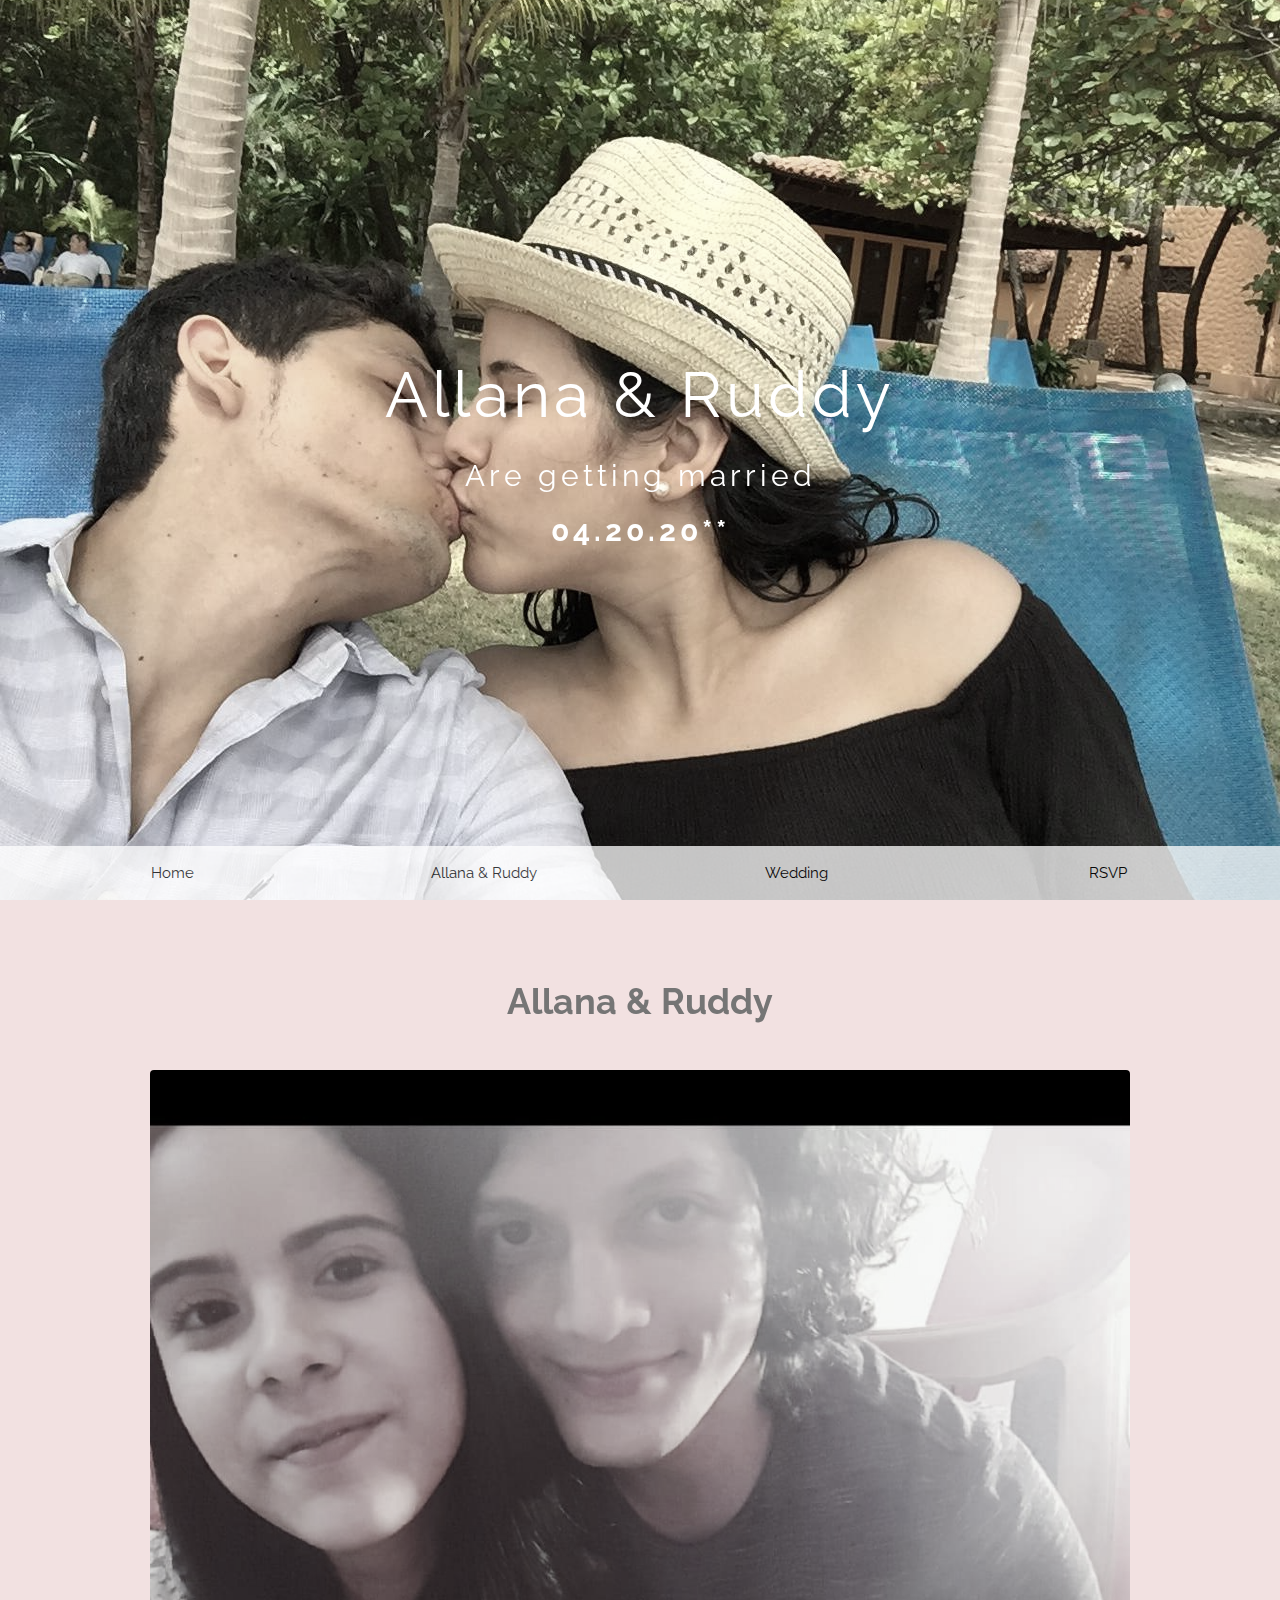
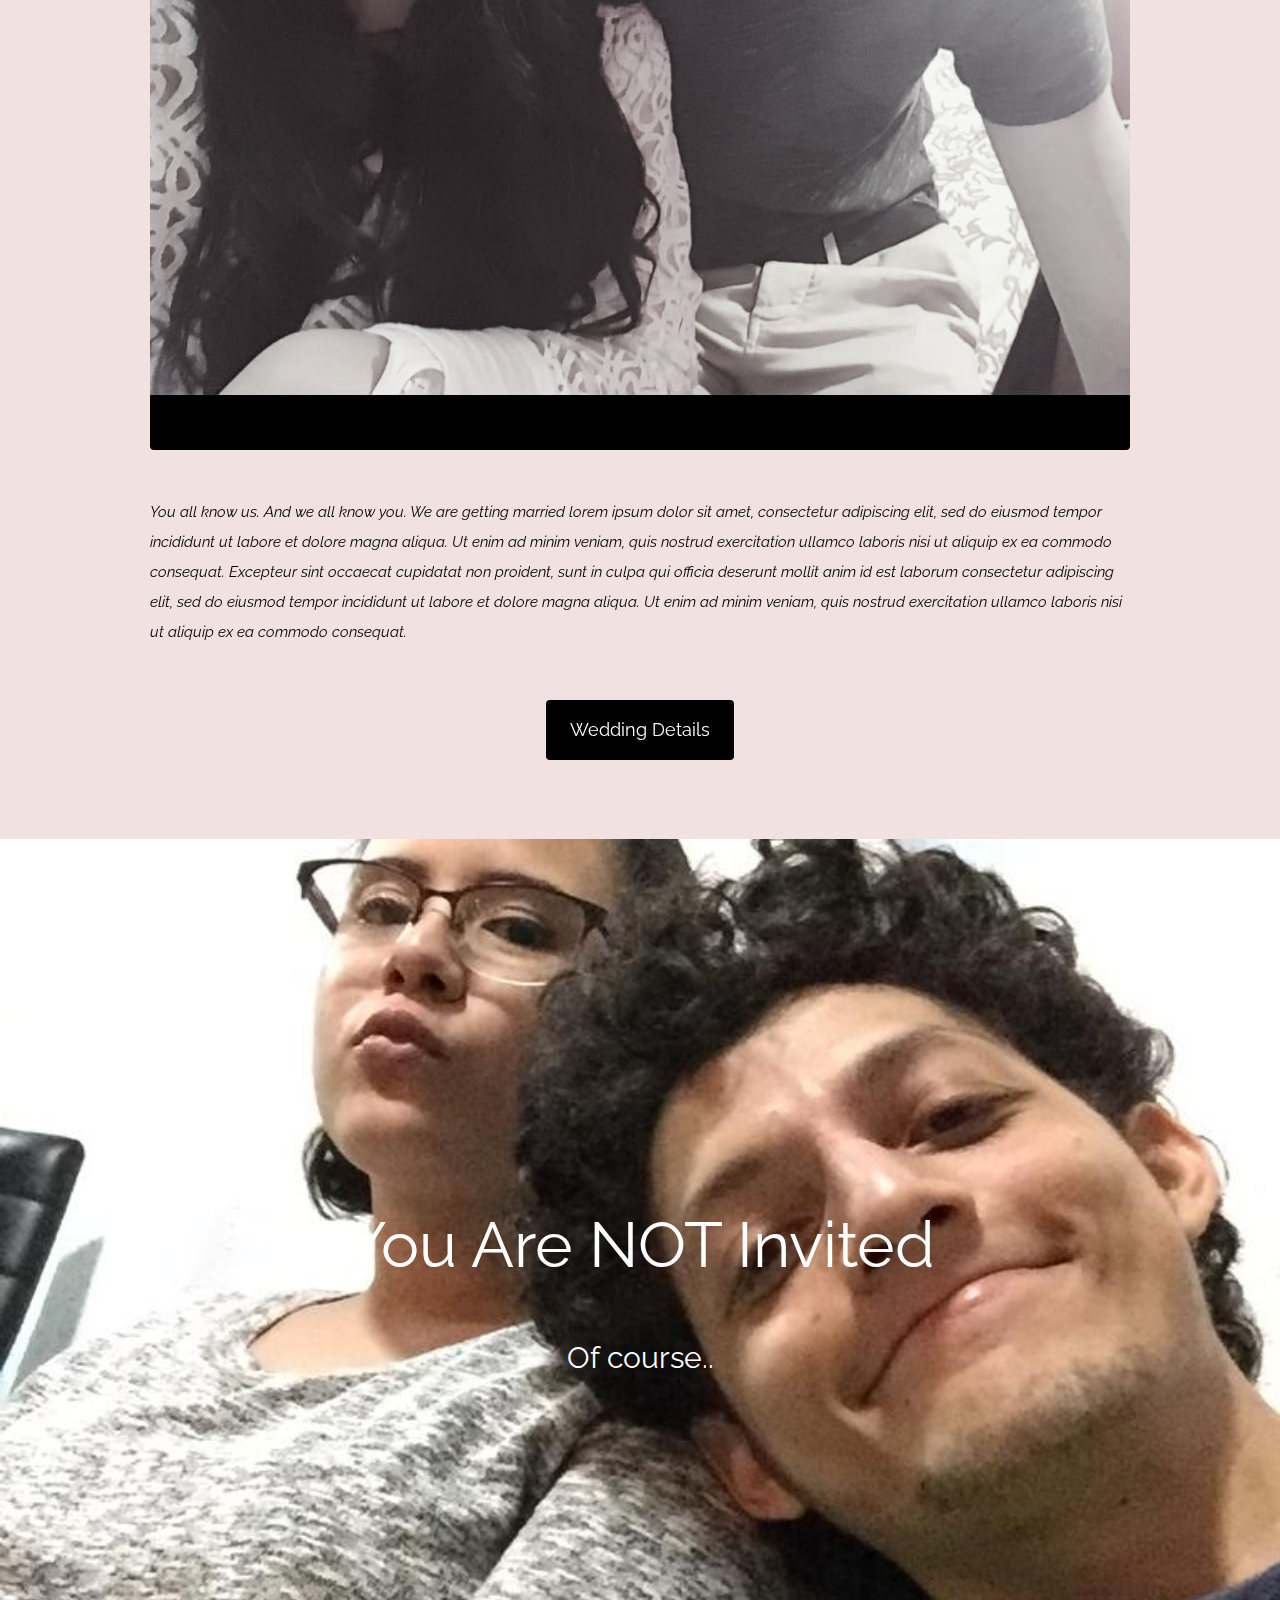
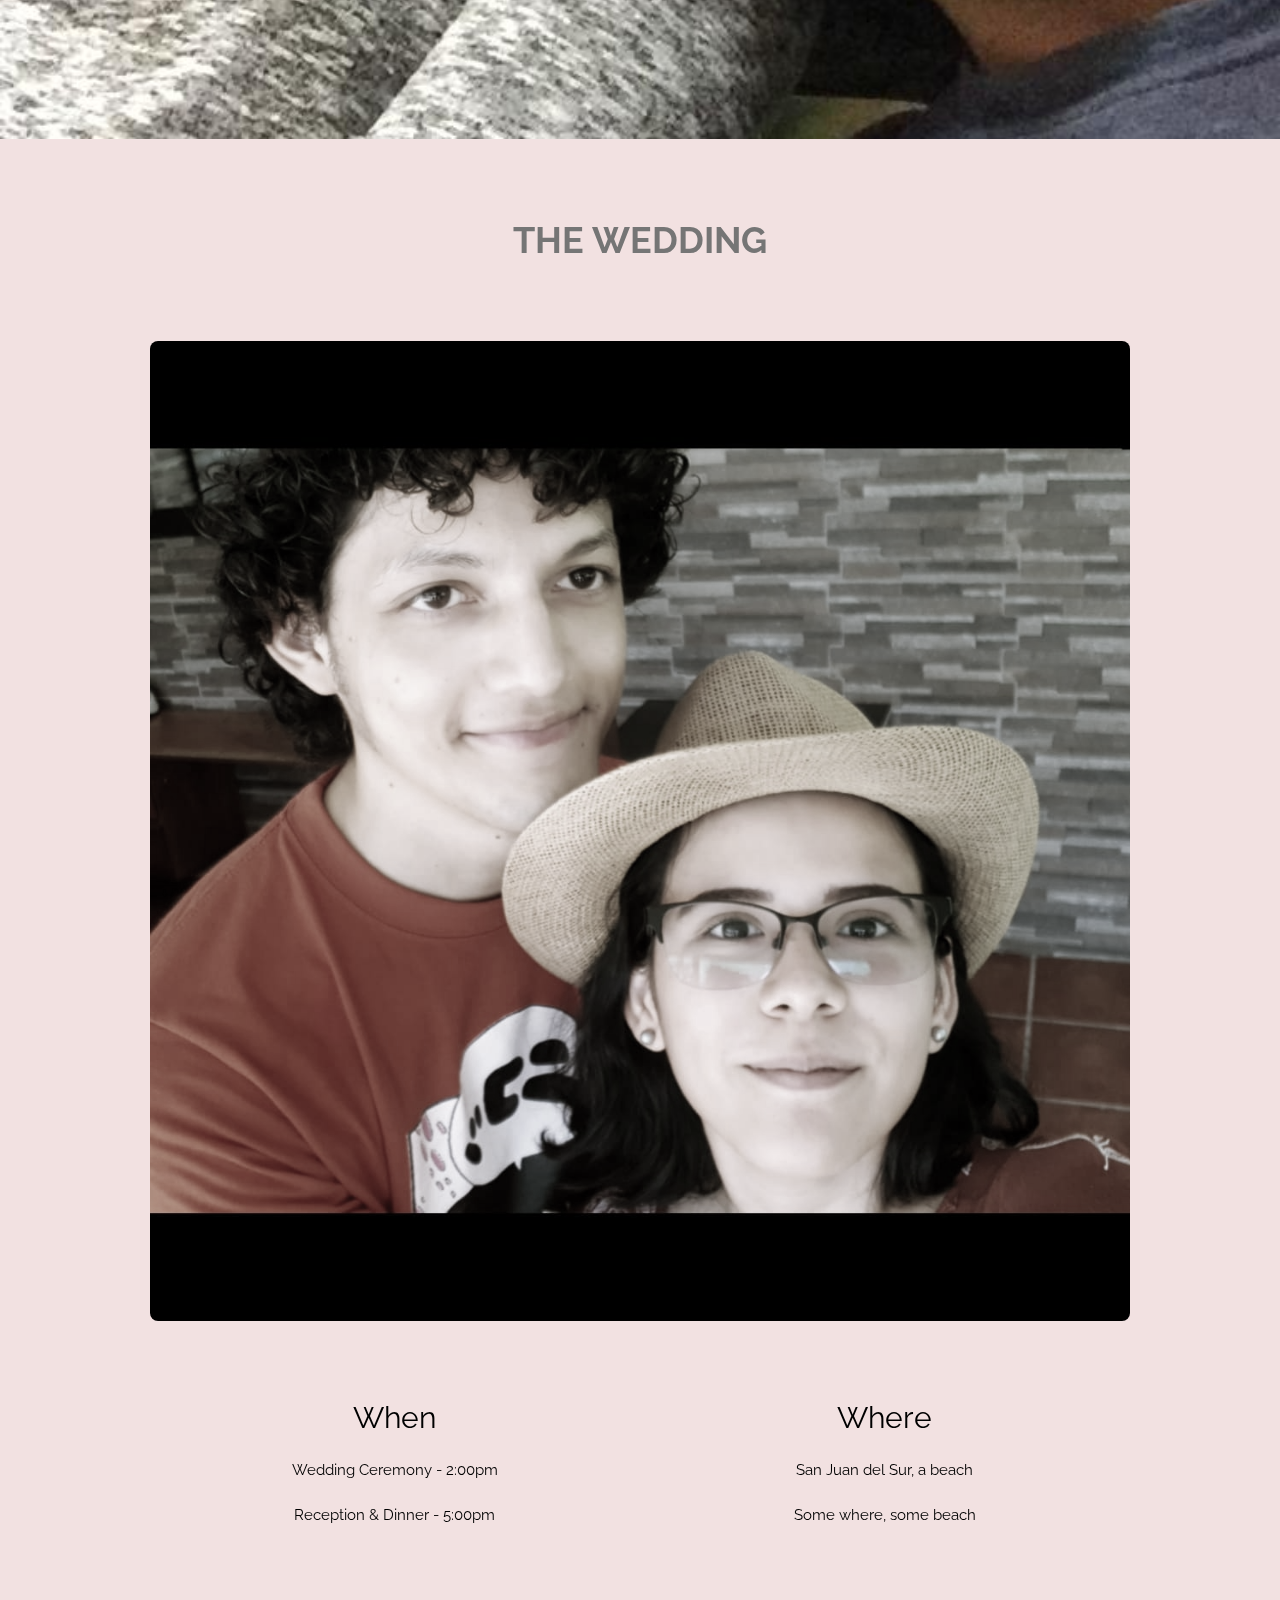
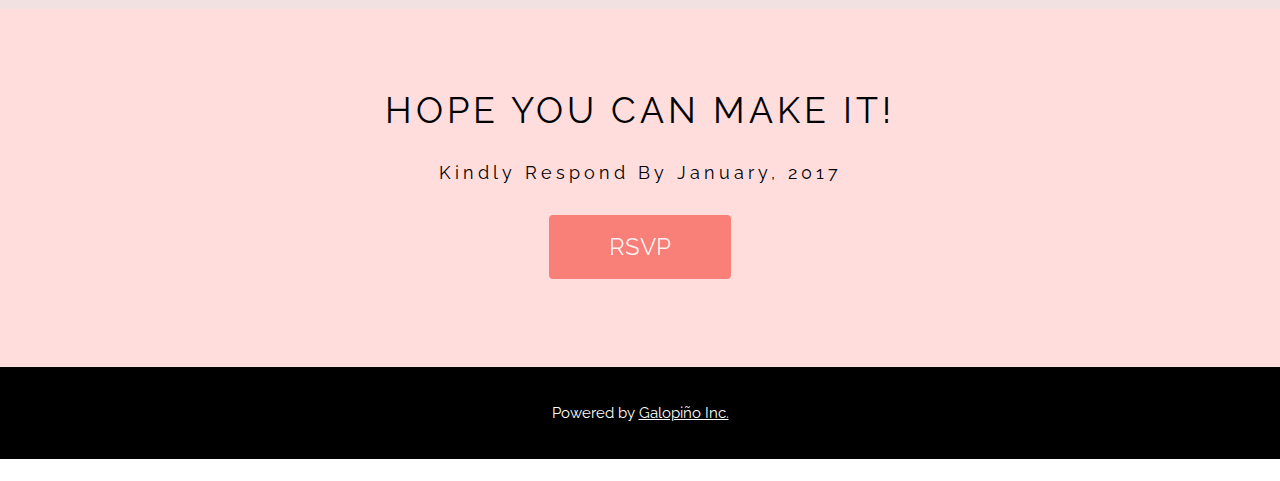
==== index.html @ 6a6b4e3b "github pages rename file" ====
<!DOCTYPE html>
<html lang="en">
<title>Proyecto Final - Diseño Web</title>
<meta charset="UTF-8">
<meta name="viewport" content="width=device-width, initial-scale=1">
<link rel="stylesheet" href="css/style.css">
<link rel="stylesheet" href="https://fonts.googleapis.com/css?family=Raleway">

<style>
    body,h1,h2{font-family: "Raleway", sans-serif}
    body, html {height: 100%}
    p {line-height: 2}
    .bgimg, .bgimg2 {
        min-height: 100%;
        background-position: center;
        background-size: cover;
    }
    .bgimg {
        background-image: url("img/galery/montelimar playa kiss.jpeg");
    }
    .bgimg2 {
        background-image: url("img/galery/Ahouse.jpeg");
    }
</style>

<body>

<!-- Header / Home-->
<header class="display-container wide bgimg grayscale-min" id="home">
    <div class="display-middle text-white center">
        <h1 class="jumbo">Allana & Ruddy</h1>
        <h2>Are getting married</h2>
        <h2><b>04.20.20**</b></h2>
    </div>
</header>

<!-- Navbar sticky bottom -->
<div class="bottom hide-small">
    <div class="bar white center padding opacity-min hover-opacity-off">
        <a href="#home" style="width:25%" class="bar-item button">Home</a>
        <a href="#us" style="width:25%" class="bar-item button">Allana & Ruddy</a>
        <a href="#wedding" style="width:25%" class="bar-item button">Wedding</a>
        <a href="#rsvp" style="width:25%" class="bar-item button hover-black">RSVP</a>
    </div>
</div>

<!-- About -->
<div class="container padding-64 pale-red grayscale-min" id="us">
    <div class="content">
        <h1 class="center text-grey"><b>Allana & Ruddy</b></h1>
        <img class="round grayscale-min" alt="" src="img/galery/long%20hair.jpeg" style="width:100%;margin:32px 0">
        <p><i>You all know us. And we all know you. We are getting married lorem ipsum dolor sit amet, consectetur adipiscing elit, sed do eiusmod tempor incididunt ut labore et dolore magna aliqua. Ut enim ad minim veniam, quis nostrud exercitation ullamco laboris nisi ut aliquip ex ea commodo consequat. Excepteur sint
            occaecat cupidatat non proident, sunt in culpa qui officia deserunt mollit anim id est laborum consectetur adipiscing elit, sed do eiusmod tempor incididunt ut labore et dolore magna aliqua. Ut enim ad minim veniam, quis nostrud exercitation ullamco
            laboris nisi ut aliquip ex ea commodo consequat.</i>
        </p><br>
        <p class="center"><a href="#wedding" class="button black round padding-large large">Wedding Details</a></p>
    </div>
</div>

<!-- Background photo -->
<div class="display-container bgimg2">
    <div class="display-middle text-white center">
        <h1 class="jumbo">You Are NOT Invited</h1><br>
        <h2>Of course..</h2>
    </div>
</div>

<!-- Wedding information -->
<div class="container padding-64 pale-red grayscale-min center" id="wedding">
    <div class="content">
        <h1 class="text-grey"><b>THE WEDDING</b></h1>
        <img class="round-large grayscale-min" alt="" src="img/galery/surf%20ranch.jpeg" style="width:100%;margin:64px 0">
        <div class="row">
            <div class="half">
                <h2>When</h2>
                <p>Wedding Ceremony - 2:00pm</p>
                <p>Reception & Dinner - 5:00pm</p>
            </div>
            <div class="half">
                <h2>Where</h2>
                <p>San Juan del Sur, a beach</p>
                <p>Some where, some beach</p>
            </div>
        </div>
    </div>
</div>

<!-- RSVP section -->
<div class="container padding-64 pale-red center wide" id="rsvp">
    <h1>HOPE YOU CAN MAKE IT!</h1>
    <p class="large">Kindly Respond By January, 2017</p>
    <p class="xlarge">
        <button onclick="document.getElementById('id01').style.display='block'" class="button round red opacity hover-opacity-off" style="padding:8px 60px">RSVP</button>
    </p>
</div>

<!-- RSVP modal -->
<div id="id01" class="modal">
    <div class="modal-content card-4 animate-zoom" style="padding:32px;max-width:600px">
        <div class="container white center">
            <h1 class="wide">CAN YOU COME?</h1>
            <p>We really hope you can make it.</p>
            <form>
                <input class="input border" type="text" placeholder="Name(s)" name="name">
            </form>
            <p><i>Sincerely, Allana & Ruddy</i></p>
            <div class="row">
                <div class="half">
                    <button onclick="document.getElementById('id01').style.display='none'" type="button" class="button block green">Going</button>
                </div>
                <div class="half">
                    <button onclick="document.getElementById('id01').style.display='none'" type="button" class="button block red">Can't come</button>
                </div>
            </div>
        </div>
    </div>
</div>

<!-- Footer -->
<footer class="center black padding-16">
    <p>Powered by <a href="https://www.linkedin.com/in/ruddy-galo-170886171/" title="you can run but you can't hide pew-pew" target="_blank" class="hover-text-green">Galopiño Inc.</a></p>
</footer>
<div class="hide-small" style="margin-bottom:32px"> </div>

</body>
</html>
---- css/style.css ----
body,h1,h2{font-family: "Raleway", sans-serif}
body, html {height: 100%}
p {line-height: 2}
.bgimg, .bgimg2 {
    min-height: 100%;
    background-position: center;
    background-size: cover;
}

html{box-sizing:border-box}*,*:before,*:after{box-sizing:inherit}

html{
    -ms-text-size-adjust:100%;
    -webkit-text-size-adjust:100%;
}

body{
    margin:0;
}

article,aside,details,figcaption,figure,footer,header,main,menu,nav,section{
    display:block;
}

summary{
    display:list-item;
}

audio,canvas,progress,video{
    display:inline-block;

}progress{
     vertical-align:baseline;
 }

audio:not([controls]){
    display:none;
    height:0;
}

[hidden],template{
    display:none;
}

a{
    background-color:transparent;
}

a:active,a:hover{
    outline-width:0;
}

abbr[title]{
    border-bottom:none;
    text-decoration:underline dotted;
}

b,strong{
    font-weight:bolder;
}

dfn{
    font-style:italic;
}

mark{
    background:#ff0;
    color:#000;
}

small{
    font-size:80%;
}

sub,sup{font-size:75%;
    line-height:0;
    position:relative;
    vertical-align:baseline;
}

sub{
    bottom:-0.25em;
}

sup{
    top:-0.5em;
}

figure{
    margin:1em 40px;
}

img{
    border-style:none;
}

code,kbd,pre,samp{
    font-family:monospace,monospace;
    font-size:1em;
}

hr{
    box-sizing:content-box;
    height:0;
    overflow:visible;
}

button,input,select,textarea,optgroup{
    font:inherit;
    margin:0;
}

optgroup{
    font-weight:bold;
}

button,input{
    overflow:visible;
}

button,select{
    text-transform:none;
}

button,[type=button],[type=reset],[type=submit]{
    -webkit-appearance:button;
}

button::-moz-focus-inner,[type=button]::-moz-focus-inner,[type=reset]::-moz-focus-inner,[type=submit]::-moz-focus-inner{
    border-style:none;
    padding:0;
}

button:-moz-focusring,[type=button]:-moz-focusring,[type=reset]:-moz-focusring,[type=submit]:-moz-focusring{
    outline:1px dotted ButtonText;
}

fieldset{
    border:1px solid #c0c0c0;
    margin:0 2px;
    padding:.35em .625em .75em;
}

legend{
    color:inherit;
    display:table;
    max-width:100%;
    padding:0;
    white-space:normal;
}

textarea{
    overflow:auto;
}

[type=checkbox],[type=radio]{padding:0}
[type=number]::-webkit-inner-spin-button,[type=number]::-webkit-outer-spin-button{height:auto}
[type=search]{-webkit-appearance:textfield;outline-offset:-2px}
[type=search]::-webkit-search-decoration{
    -webkit-appearance:none;
}

::-webkit-file-upload-button{
    -webkit-appearance:button;
    font:inherit;
}

/* End extract */

html,body{
    font-family:Verdana,sans-serif;
    font-size:15px;
    line-height:1.5;
}

html{
    overflow-x:hidden;
}

h1{
    font-size:36px;
}

h2{
    font-size:30px;
}

h3{
    font-size:24px;
}

h4{
    font-size:20px;
}

h5{
    font-size:18px;
}

h6{
    font-size:16px;
}

.serif{
    font-family:serif;
}

h1,h2,h3,h4,h5,h6{
    font-family:"Segoe UI",Arial,sans-serif;
    font-weight:400;
    margin:10px 0;
}

.wide{
    letter-spacing:4px;
}

hr{
    border:0;
    border-top:1px solid #eee;
    margin:20px 0;
}

.image{
    max-width:100%;
    height:auto;
}

img{
    vertical-align:middle;
}

a{
    color:inherit;
}

.table,.table-all{
    border-collapse:collapse;
    border-spacing:0;
    width:100%;
    display:table;
}

.table-all{
    border:1px solid #ccc;
}

.bordered tr,.table-all tr{
    border-bottom:1px solid #ddd;
}

.striped tbody tr:nth-child(even){
    background-color:#f1f1f1;
}

.table-all tr:nth-child(odd){
    background-color:#fff;
}

.table-all tr:nth-child(even){
    background-color:#f1f1f1;
}

.hoverable tbody tr:hover,.ul.hoverable li:hover{
    background-color:#ccc;
}

.centered tr th,.centered tr td{
    text-align:center;
}

.table td,.table th,.table-all td,.table-all th{
    padding:8px 8px;
    display:table-cell;
    text-align:left;
    vertical-align:top;
}

.table th:first-child,.table td:first-child,.table-all th:first-child,.table-all td:first-child{
    padding-left:16px;
}

.btn,.button{
    border:none;
    display:inline-block;
    padding:8px 16px;
    vertical-align:middle;
    overflow:hidden;
    text-decoration:none;
    color:inherit;
    background-color:inherit;
    text-align:center;
    cursor:pointer;
    white-space:nowrap;
}

.btn:hover{
    box-shadow:0 8px 16px 0 rgba(0,0,0,0.2),0 6px 20px 0 rgba(0,0,0,0.19);
}

.btn,.button{
    -webkit-touch-callout:none;
    -webkit-user-select:none;
    -moz-user-select:none;
    -ms-user-select:none;
    user-select:none;
}

.disabled,.btn:disabled,.button:disabled{
    cursor:not-allowed;opacity:0.3;
}

.disabled *,:disabled *{
    pointer-events:none;
}

.btn.disabled:hover,.btn:disabled:hover{
    box-shadow:none;
}

.badge,.tag{
    background-color:#000;
    color:#fff;
    display:inline-block;
    padding-left:8px;
    padding-right:8px;
    text-align:center;
}

.badge{
    border-radius:50%;
}

.ul{
    list-style-type:none;
    padding:0;
    margin:0;
}

.ul li{
    padding:8px 16px;
    border-bottom:1px solid #ddd;
}

.ul li:last-child{
    border-bottom:none;
}

.tooltip,.display-container{
    position:relative;
}

.tooltip .text{
    display:none;
}

.tooltip:hover .text{
    display:inline-block;
}

.ripple:active{
    opacity:0.5;
}

.ripple{
    transition:opacity 0s;
}

.input{
    padding:8px;
    display:block;
    border:none;
    border-bottom:1px solid #ccc;
    width:100%;
}

.select{
    padding:9px 0;
    width:100%;
    border:none;
    ;border-bottom:1px solid #ccc;
}

.dropdown-click,.dropdown-hover{
    position:relative;
    display:inline-block;
    cursor:pointer;
}

.dropdown-hover:hover .dropdown-content{
    display:block;
}

.dropdown-hover:first-child,.dropdown-click:hover{
    background-color:#ccc;
    color:#000;
}

.dropdown-hover:hover > .button:first-child,.dropdown-click:hover > .button:first-child{
    background-color:#ccc;
    color:#000;
}

.dropdown-content{
    cursor:auto;
    color:#000;
    background-color:#fff;
    display:none;
    position:absolute;
    min-width:160px;
    margin:0;
    padding:0;
    z-index:1;
}

.check,.radio{
    width:24px;
    height:24px;
    position:relative;
    top:6px;
}

.sidebar{
    height:100%;
    width:200px;
    background-color:#fff;
    position:fixed!important;
    z-index:1;
    overflow:auto;
}

.bar-block .dropdown-hover,.bar-block .dropdown-click{
    width:100%;
}

.bar-block .dropdown-hover .dropdown-content,.bar-block .dropdown-click .dropdown-content{
    min-width:100%;
}

.bar-block .dropdown-hover .button,.bar-block .dropdown-click .button{
    width:100%;
    text-align:left;
    padding:8px 16px;
}

.main,#main{
    transition:margin-left .4s;
}

.modal{
    z-index:3;
    display:none;
    padding-top:100px;
    position:fixed;
    left:0;
    top:0;
    width:100%;
    height:100%;
    overflow:auto;
    background-color:rgb(0,0,0);
    background-color:rgba(0,0,0,0.4);
}

.modal-content{
    margin:auto;
    background-color:#fff;
    position:relative;
    padding:0;outline:0;
    width:600px;
}

.bar{
    width:100%;
    overflow:hidden;
}

.center .bar{
    display:inline-block;
    width:auto;
}

.bar .bar-item{
    padding:8px 16px;
    float:left;
    width:auto;
    border:none;
    display:block;
    outline:0;
}

.bar .dropdown-hover,.bar .dropdown-click{
    position:static;
    float:left;
}

.bar .button{
    white-space:normal;

}

.bar-block .bar-item{
    width:100%;
    display:block;
    padding:8px 16px;
    text-align:left;
    border:none;
    white-space:normal;
    float:none;
    outline:0;
}

.bar-block.center .bar-item{
    text-align:center;
}

.block{
    display:block;
    width:100%;
}

.responsive{
    display:block;
    overflow-x:auto;
}

.container:after,.container:before,.panel:after,.panel:before,.row:after,.row:before,.row-padding:after,.row-padding:before,.cell-row:before,.cell-row:after,.clear:after,.clear:before,.bar:before,.bar:after{
    content:"";
    display:table;
    clear:both;
}

.col,.half,.third,.twothird,.threequarter,.quarter{
    float:left;
    width:100%;
}

.col.s1{
    width:8.33333%;
}

.col.s2{
    width:16.66666%;
}

.col.s3{
    width:24.99999%;
}

.col.s4{
    width:33.33333%;
}

.col.s5{
    width:41.66666%;
}

.col.s6{
    width:49.99999%;
}

.col.s7{
    width:58.33333%;
}

.col.s8{
     width:66.66666%;
 }

.col.s9{
    width:74.99999%;
}

.col.s10{
    width:83.33333%;
}

.col.s11{
    width:91.66666%;
}

.col.s12{
    width:99.99999%;
}

@media (min-width:601px){
    .col.m1{
        width:8.33333%;
    }
    .col.m2{
        width:16.66666%;
    }
    .col.m3,.quarter{
        width:24.99999%;
    }
    .col.m4,.third{
        width:33.33333%;
    }
    .col.m5{
        width:41.66666%;
    }
    .col.m6,.half{
        width:49.99999%;
    }
    .col.m7{
        width:58.33333%;
    }
    .col.m8,.twothird{
        width:66.66666%;
    }
    .col.m9,.threequarter{
        width:74.99999%;
    }
    .col.m10{
        width:83.33333%;
    }
    .col.m11{
        width:91.66666%;
    }
    .col.m12
    {width:99.99999%;
    }
}

@media (min-width:993px){
    .col.l1{
        width:8.33333%;
    }
    .col.l2{
        width:16.66666%;
    }
    .col.l3{
        width:24.99999%;
    }
    .col.l4{
        width:33.33333%;
    }
    .col.l5{
        width:41.66666%;
    }
    .col.l6{
        width:49.99999%;
    }
    .col.l7{
        width:58.33333%;
    }
    .col.l8{
        width:66.66666%;
    }
    .col.l9{
        width:74.99999%;
    }
    .col.l10{
        width:83.33333%;
    }
    .col.l11{
        width:91.66666%;
    }
    .col.l12{
        width:99.99999%;
    }
}

.rest{
    overflow:hidden;
}

.stretch{
    margin-left:-16px;
    margin-right:-16px;
}

.content,.auto{
    margin-left:auto;
    margin-right:auto;
}

.content{
    max-width:980px;
}

.auto{
    max-width:1140px;
}

.cell-row{
    display:table;width:100%;
}

.cell{
    display:table-cell;
}

.cell-top{
    vertical-align:top;
}

.cell-middle{
    vertical-align:middle;
}

.cell-bottom{
    vertical-align:bottom;
}

.hide{
    display:none!important;
}

.show-block,.show{
    display:block!important;}

.show-inline-block{
    display:inline-block!important;
}

@media (max-width:1205px){
    .auto{
        max-width:95%;
    }
}

@media (max-width:600px){
    .modal-content{
        margin:0 10px;width:auto!important;
    }
    .modal{
        padding-top:30px;
    }
    .dropdown-hover.mobile .dropdown-content,.dropdown-click.mobile .dropdown-content{
        position:relative;
    }

    .hide-small{
        display:none!important;
    }
    .mobile{
        display:block;width:100%!important;
    }
    .bar-item.mobile,.dropdown-hover.mobile,.dropdown-click.mobile{
        text-align:center;
    }
    .dropdown-hover.mobile,.dropdown-hover.mobile .btn,.dropdown-hover.mobile .button,.dropdown-click.mobile,.dropdown-click.mobile .btn,.dropdown-click.mobile .button{
        width:100%;
    }
}

@media (max-width:768px){
    .modal-content{
        width:500px;
    }
    .modal{
        padding-top:50px;
    }
}

@media (min-width:993px){
    .modal-content{
        width:900px;
    }
    .hide-large{
        display:none!important;
    }
    .sidebar.collapse{
        display:block!important;
    }
}

@media (max-width:992px) and (min-width:601px){
    .hide-medium{
        display:none!important;
    }
}

@media (max-width:992px){
    .sidebar.collapse{
        display:none;
    }
    .main{
        margin-left:0!important;
        margin-right:0!important;
    }
    .auto{
        max-width:100%;
    }
}

.top,.bottom{
    position:fixed;
    width:100%;
    z-index:1;
}

.top{
    top:0;
}

.bottom{
    bottom:0;
}

.overlay{
    position:fixed;
    display:none;
    width:100%;
    height:100%;
    top:0;
    left:0;
    right:0;
    bottom:0;
    background-color:rgba(0,0,0,0.5);
    z-index:2;
}

.display-topleft{
    position:absolute;
    left:0;
    top:0;
}

.display-topright{
    position:absolute;
    right:0;
    top:0;
}

.display-bottomleft{
    position:absolute;
    left:0;
    bottom:0;
}

.display-bottomright{
    position:absolute;
    right:0;
    bottom:0;
}

.display-middle{
    position:absolute;
    top:50%;
    left:50%;
    transform:translate(-50%,-50%);
    -ms-transform:translate(-50%,-50%);
}

.display-left{
    position:absolute;
    top:50%;
    left:0;
    transform:translate(0%,-50%);
    -ms-transform:translate(-0%,-50%);
}

.display-right{
    position:absolute;
    top:50%;
    right:0;
    transform:translate(0%,-50%);
    -ms-transform:translate(0%,-50%);
}

.display-topmiddle{
    position:absolute;
    left:50%;
    top:0;
    transform:translate(-50%,0%);
    -ms-transform:translate(-50%,0%);
}

.display-bottommiddle{
    position:absolute;
    left:50%;bottom:0;
    transform:translate(-50%,0%);
    -ms-transform:translate(-50%,0%);
}

.display-container:hover .display-hover{
    display:block;
}

.display-container:hover span.display-hover{
    display:inline-block;
}

.display-hover{
    display:none;
}

.display-position{
    position:absolute;
}

.circle{
    border-radius:50%;
}

.round-small{
    border-radius:2px;
}

.round,.round-medium{
    border-radius:4px;
}

.round-large{
    border-radius:8px;
}

.round-xlarge{
    border-radius:16px;
}
.round-xxlarge{
    border-radius:32px;
}
.row-padding,.row-padding>.half,.row-padding>.third,.row-padding>.twothird,.row-padding>.threequarter,.row-padding>.quarter,.row-padding>.col{
    padding:0 8px;
}
.container,.panel{
    padding:0.01em 16px;
}

.panel{
    margin-top:16px;
    margin-bottom:16px;
}

.code,.codespan{
    font-size:16px;
}

.code{width:auto;
    background-color:#fff;
    padding:8px 12px;
    border-left:4px solid #4CAF50;
    word-wrap:break-word;
}

.codespan{
    color:crimson;
    background-color:#f1f1f1;
    padding-left:4px;
    padding-right:4px;
    font-size:110%;
}

.card,.card-2{
    box-shadow:0 2px 5px 0 rgba(0,0,0,0.16),0 2px 10px 0 rgba(0,0,0,0.12);
}

.card-4,.hover-shadow:hover{
    box-shadow:0 4px 10px 0 rgba(0,0,0,0.2),0 4px 20px 0 rgba(0,0,0,0.19);
}

.spin{
    animation:spin 2s infinite linear;
}

@keyframes spin{
    0%{
        transform:rotate(0deg);
    }
    100%{
        transform:rotate(359deg);
    }
}

.animate-fading{
    animation:fading 10s infinite;
}

@keyframes fading{
    0%{
        opacity:0;
    }
    50%{
        opacity:1;
    }
    100%{
        opacity:0;
    }
}

.animate-opacity{
    animation:opac 0.8s;
}

@keyframes opac{
    from{
        opacity:0;
    }
    to{
        opacity:1;
    }
}

.animate-top{
    position:relative;
    animation:animatetop 0.4s;
}

@keyframes animatetop{
    from{
        top:-300px;
        opacity:0;
    }
    to{
        top:0;
        opacity:1;
    }
}

.animate-left{
    position:relative;
    animation:animateleft 0.4s;
}

@keyframes animateleft{
    from{
        left:-300px;
        opacity:0
    }
    to{
        left:0;
        opacity:1;
    }
}
.animate-right{
    position:relative;
    animation:animateright 0.4s;
    }

@keyframes animateright{
    from{
        right:-300px;
        opacity:0;
    }
    to{
        right:0;
        opacity:1;
    }
}

.animate-bottom{
    position:relative;
    animation:animatebottom 0.4s;
}

@keyframes animatebottom{
    from{
        bottom:-300px;
        opacity:0;
    }
    to{
        bottom:0;
        opacity:1;
    }
}

.animate-zoom {
    animation:animatezoom 0.6s;
}

@keyframes animatezoom{
    from{
        transform:scale(0);
    }
    to{
        transform:scale(1);
    }
}

.animate-input{
    transition:width 0.4s ease-in-out;
}

.animate-input:focus{
    width:100%!important;
}

.opacity,.hover-opacity:hover{
    opacity:0.60;
}

.opacity-off,.hover-opacity-off:hover{
    opacity:1;
}

.opacity-max{
    opacity:0.25;
}

.opacity-min{
    opacity:0.75;
}

.greyscale-max,.grayscale-max,.hover-greyscale:hover,.hover-grayscale:hover{
    filter:grayscale(100%);
}

.greyscale,.grayscale{
    filter:grayscale(75%);
}

.greyscale-min,.grayscale-min{
    filter:grayscale(50%);
}

.sepia{
    filter:sepia(75%);
}

.sepia-max,.hover-sepia:hover{
    filter:sepia(100%);
}

.sepia-min{
    filter:sepia(50%);
}

.tiny{
    font-size:10px!important;
}

.small{
    font-size:12px!important;
}

.medium{
    font-size:15px!important;
}

.large{
    font-size:18px!important;
}

.xlarge{
    font-size:24px!important;
}

.xxlarge{
    font-size:36px!important;
}

.xxxlarge{
    font-size:48px!important;
}

.jumbo{
    font-size:64px!important;
}

.left-align{
    text-align:left!important;
}

.right-align{
    text-align:right!important;
}

.justify{
    text-align:justify!important;
}

.center{
    text-align:center!important;
}

.border-0{
    border:0!important;
}

.border{
    border:1px solid #ccc!important;
}

.border-top{
    border-top:1px solid #ccc!important;
}

.border-bottom{
    border-bottom:1px solid #ccc!important;
}

.border-left{
    border-left:1px solid #ccc!important;
}

.border-right{
    border-right:1px solid #ccc!important;
}

.topbar{
    border-top:6px solid #ccc!important;
}

.bottombar{
    border-bottom:6px solid #ccc!important;
}

.leftbar{
    border-left:6px solid #ccc!important;
}

.rightbar{
    border-right:6px solid #ccc!important;
}

.section,.code{
    margin-top:16px!important;
    margin-bottom:16px!important;
}

.margin{
    margin:16px!important;
}

.margin-top{
    margin-top:16px!important;
}

.margin-bottom{
    margin-bottom:16px!important;
}

.margin-left{
    margin-left:16px!important;
}

.margin-right{
    margin-right:16px!important;
}

.padding-small{
    padding:4px 8px!important;
}

.padding{
    padding:8px 16px!important;
}

.padding-large{
    padding:12px 24px!important;
}

.padding-16{
    padding-top:16px!important;
    padding-bottom:16px!important;
}

.padding-24{
    padding-top:24px!important;
    padding-bottom:24px!important;
}

.padding-32{
    padding-top:32px!important;
    padding-bottom:32px!important;
}

.padding-48{
    padding-top:48px!important;
    padding-bottom:48px!important;
}

.padding-64{
    padding-top:64px!important;
    padding-bottom:64px!important;
}

.left{
    float:left!important;
}

.right{
    float:right!important;
}

.button:hover{
    color:#000!important;
    background-color:#ccc!important;
}

.transparent,.hover-none:hover{
    background-color:transparent!important;
}

.hover-none:hover{
    box-shadow:none!important;
}


/* Hovering Colors */

.amber,.hover-amber:hover{
    color:#000!important;
    background-color:#ffc107!important;
}

.aqua,.hover-aqua:hover{
    color:#000!important;
    background-color:#00ffff!important;
}

.blue,.hover-blue:hover{
    color:#fff!important;
    background-color:#2196F3!important;
}

.light-blue,.hover-light-blue:hover{
    color:#000!important;
    background-color:#87CEEB!important;
}

.brown,.hover-brown:hover{
    color:#fff!important;
    background-color:#795548!important;
}

.cyan,.hover-cyan:hover{
    color:#000!important;
    background-color:#00bcd4!important;
}

.blue-grey,.hover-blue-grey:hover,.blue-gray,.hover-blue-gray:hover{
    color:#fff!important;
    background-color:#607d8b!important;
}

.green,.hover-green:hover{
    color:#fff!important;
    background-color:#4CAF50!important;
}

.light-green,.hover-light-green:hover{
    color:#000!important;
    background-color:#8bc34a!important;
}

.indigo,.hover-indigo:hover{
    color:#fff!important;
    background-color:#3f51b5!important;}

.khaki,.hover-khaki:hover{
    color:#000!important;
    background-color:#f0e68c!important;
}

.lime,.hover-lime:hover{
    color:#000!important;
    background-color:#cddc39!important;
}

.orange,.hover-orange:hover{
    color:#000!important;
    background-color:#ff9800!important;
}

.deep-orange,.hover-deep-orange:hover{
    color:#fff!important;
    background-color:#ff5722!important;
}

.pink,.hover-pink:hover{
    color:#fff!important;
    background-color:#e91e63!important;
}

.purple,.hover-purple:hover{
    color:#fff!important;
    background-color:#9c27b0!important;
}

.deep-purple,.hover-deep-purple:hover{
    color:#fff!important;
    background-color:#673ab7!important;
}

.red,.hover-red:hover{
    color:#fff!important;
    background-color:#f44336!important;
}

.sand,.hover-sand:hover{
    color:#000!important;
    background-color:#fdf5e6!important;
}

.teal,.hover-teal:hover{
    color:#fff!important;
    background-color:#009688!important;
}

.yellow,.hover-yellow:hover{
    color:#000!important;
    background-color:#ffeb3b!important;}

.white,.hover-white:hover{
    color:#000!important;
    background-color:#fff!important;
}

.black,.hover-black:hover{
    color:#fff!important;
    background-color:#000!important;
}

.grey,.hover-grey:hover,.gray,.hover-gray:hover{
    color:#000!important;
    background-color:#9e9e9e!important;}

.light-grey,.hover-light-grey:hover,.light-gray,.hover-light-gray:hover{
    color:#000!important;
    background-color:#f1f1f1!important;
}

.dark-grey,.hover-dark-grey:hover,.dark-gray,.hover-dark-gray:hover{
    color:#fff!important;
    background-color:#616161!important;
}

.pale-red,.hover-pale-red:hover{
    color:#000!important;
    background-color:#ffdddd!important;
}

.pale-green,.hover-pale-green:hover{
    color:#000!important;
    background-color:#ddffdd!important;
}

.pale-yellow,.hover-pale-yellow:hover{
    color:#000!important;
    background-color:#ffffcc!important;
}

.pale-blue,.hover-pale-blue:hover{
    color:#000!important;
    background-color:#ddffff!important;
}

.text-amber,.hover-text-amber:hover{
    color:#ffc107!important;
}

.text-aqua,.hover-text-aqua:hover{
    color:#00ffff!important;
}

.text-blue,.hover-text-blue:hover{
    color:#2196F3!important;
}

.text-light-blue,.hover-text-light-blue:hover{
    color:#87CEEB!important;
}

.text-brown,.hover-text-brown:hover{
    color:#795548!important;
}

.text-cyan,.hover-text-cyan:hover{
    color:#00bcd4!important;
}


.text-blue-grey,.hover-text-blue-grey:hover,.text-blue-gray,.hover-text-blue-gray:hover{
    color:#607d8b!important;
}

.text-green,.hover-text-green:hover{
    color:#4CAF50!important;
}

.text-light-green,.hover-text-light-green:hover{
    color:#8bc34a!important;
}

.text-indigo,.hover-text-indigo:hover{
    color:#3f51b5!important;
}

.text-khaki,.hover-text-khaki:hover{
    color:#b4aa50!important;
}

.text-lime,.hover-text-lime:hover{
    color:#cddc39!important;
}

.text-orange,.hover-text-orange:hover{
    color:#ff9800!important;
}

.text-deep-orange,.hover-text-deep-orange:hover{
    color:#ff5722!important;
}

.text-pink,.hover-text-pink:hover{
    color:#e91e63!important;
}

.text-purple,.hover-text-purple:hover{
    color:#9c27b0!important;
}

.text-deep-purple,.hover-text-deep-purple:hover{
    color:#673ab7!important;
}

.text-red,.hover-text-red:hover{
    color:#f44336!important;
}

.text-sand,.hover-text-sand:hover{
    color:#fdf5e6!important;
}

.text-teal,.hover-text-teal:hover{
    color:#009688!important;
}

.text-yellow,.hover-text-yellow:hover{
    color:#d2be0e!important;
}

.text-white,.hover-text-white:hover{
    color:#fff!important;
}

.text-black,.hover-text-black:hover{
    color:#000!important;
}

.text-grey,.hover-text-grey:hover,.text-gray,.hover-text-gray:hover{
    color:#757575!important;
}

.text-light-grey,.hover-text-light-grey:hover,.text-light-gray,.hover-text-light-gray:hover{
    color:#f1f1f1!important;
}

.text-dark-grey,.hover-text-dark-grey:hover,.text-dark-gray,.hover-text-dark-gray:hover{
    color:#3a3a3a!important;
}

.border-amber,.hover-border-amber:hover{
    border-color:#ffc107!important;
}

.border-aqua,.hover-border-aqua:hover{
    border-color:#00ffff!important;
}

.border-blue,.hover-border-blue:hover{
    border-color:#2196F3!important;
}

.border-light-blue,.hover-border-light-blue:hover{
    border-color:#87CEEB!important;
}

.border-brown,.hover-border-brown:hover{
    border-color:#795548!important;
}

.border-cyan,.hover-border-cyan:hover{
    border-color:#00bcd4!important;
}

.border-blue-grey,.hover-border-blue-grey:hover,.border-blue-gray,.hover-border-blue-gray:hover{
    border-color:#607d8b!important;
}

.border-green,.hover-border-green:hover{
    border-color:#4CAF50!important;
}

.border-light-green,.hover-border-light-green:hover{
    border-color:#8bc34a!important;
}

.border-indigo,.hover-border-indigo:hover{
    border-color:#3f51b5!important;
}

.border-khaki,.hover-border-khaki:hover{
    border-color:#f0e68c!important;
}

.border-lime,.hover-border-lime:hover{
    border-color:#cddc39!important;
}

.border-orange,.hover-border-orange:hover{
    border-color:#ff9800!important;
}

.border-deep-orange,.hover-border-deep-orange:hover{
    border-color:#ff5722!important;
}

.border-pink,.hover-border-pink:hover{
    border-color:#e91e63!important;
}

.border-purple,.hover-border-purple:hover{
    border-color:#9c27b0!important;
}

.border-deep-purple,.hover-border-deep-purple:hover{
    border-color:#673ab7!important;
}

.border-red,.hover-border-red:hover{
    border-color:#f44336!important;
}

.border-sand,.hover-border-sand:hover{
    border-color:#fdf5e6!important;
}

.border-teal,.hover-border-teal:hover{
    border-color:#009688!important;
}

.border-yellow,.hover-border-yellow:hover{
    border-color:#ffeb3b!important;
}

.border-white,.hover-border-white:hover{
    border-color:#fff!important;
}

.border-black,.hover-border-black:hover{
    border-color:#000!important;
}

.border-grey,.hover-border-grey:hover,.border-gray,.hover-border-gray:hover{
    border-color:#9e9e9e!important;
}

.border-light-grey,.hover-border-light-grey:hover,.border-light-gray,.hover-border-light-gray:hover{
    border-color:#f1f1f1!important;
}

.border-dark-grey,.hover-border-dark-grey:hover,.border-dark-gray,.hover-border-dark-gray:hover{
    border-color:#616161!important;
}

.border-pale-red,.hover-border-pale-red:hover{
    border-color:#ffe7e7!important;
}

.border-pale-green,.hover-border-pale-green:hover{
    border-color:#e7ffe7!important;
}

.border-pale-yellow,.hover-border-pale-yellow:hover{
    border-color:#ffffcc!important;
}

.border-pale-blue,.hover-border-pale-blue:hover{
    border-color:#e7ffff!important;
}
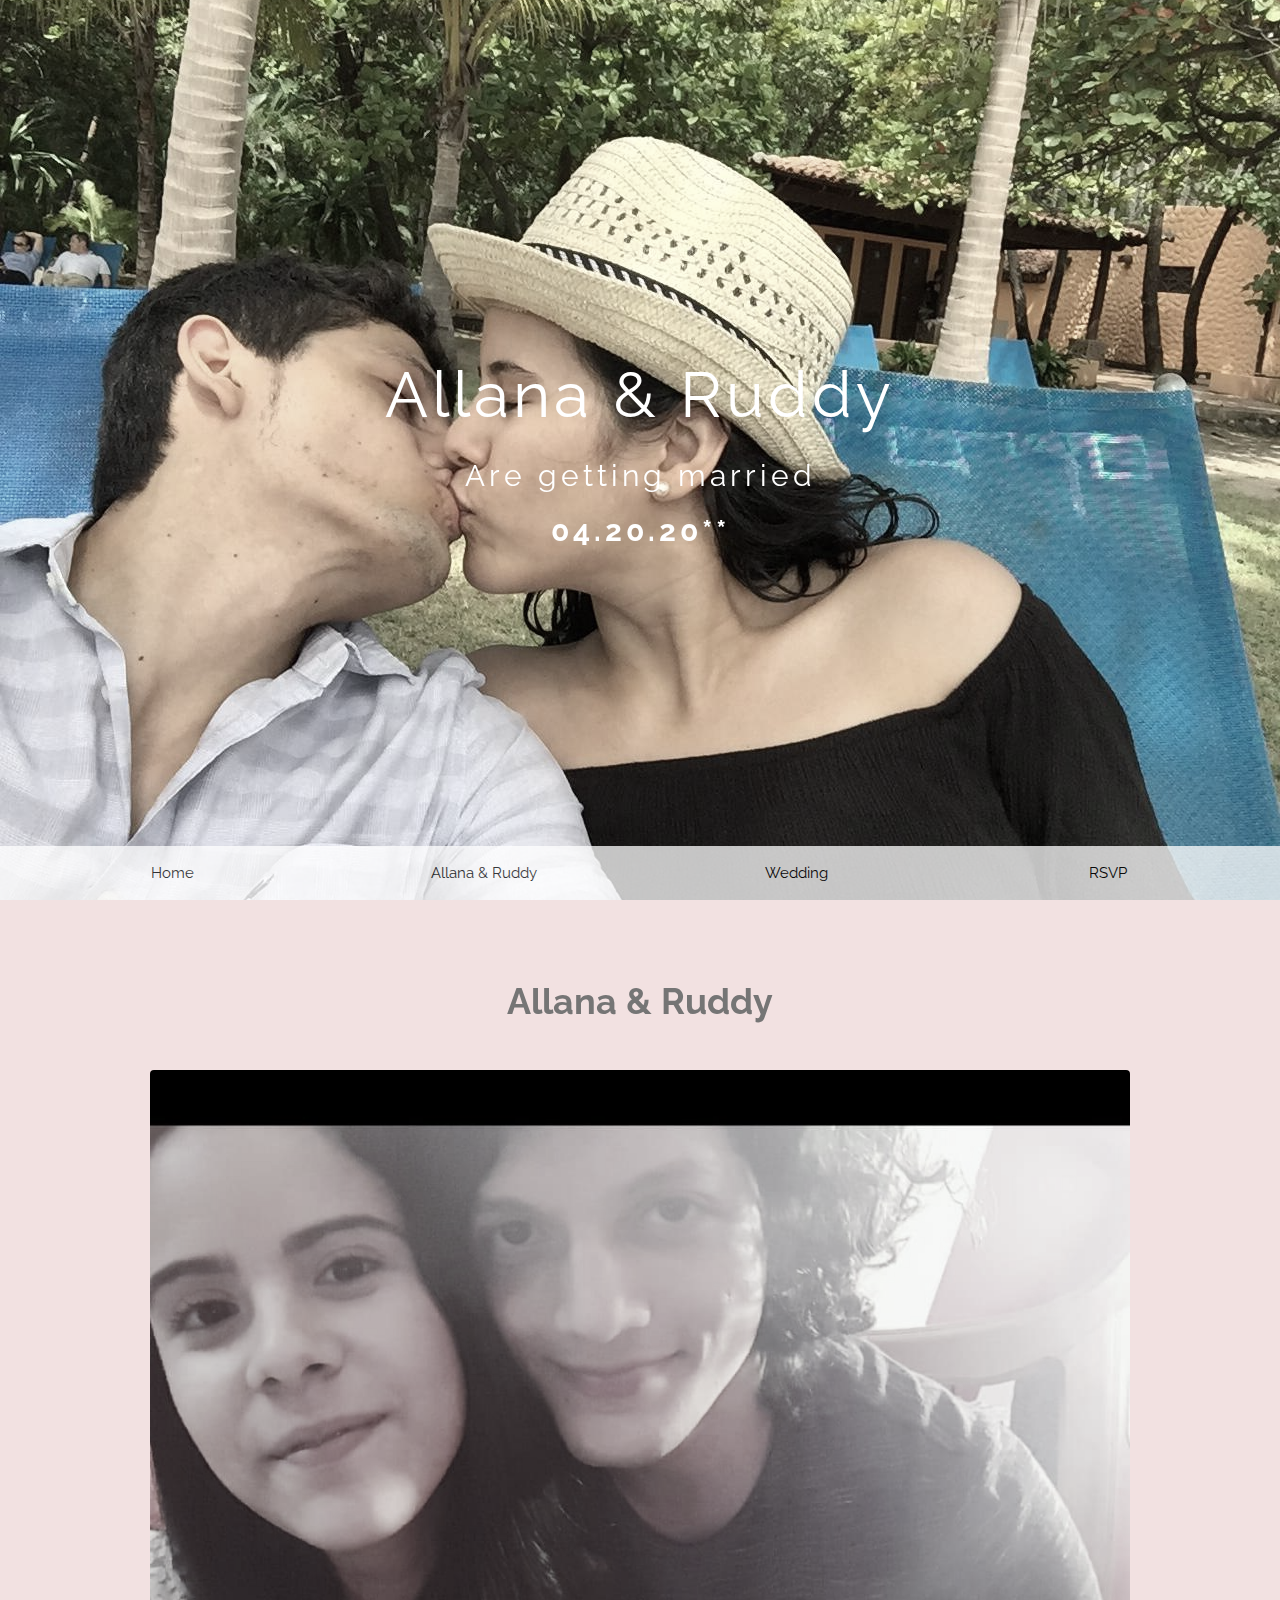
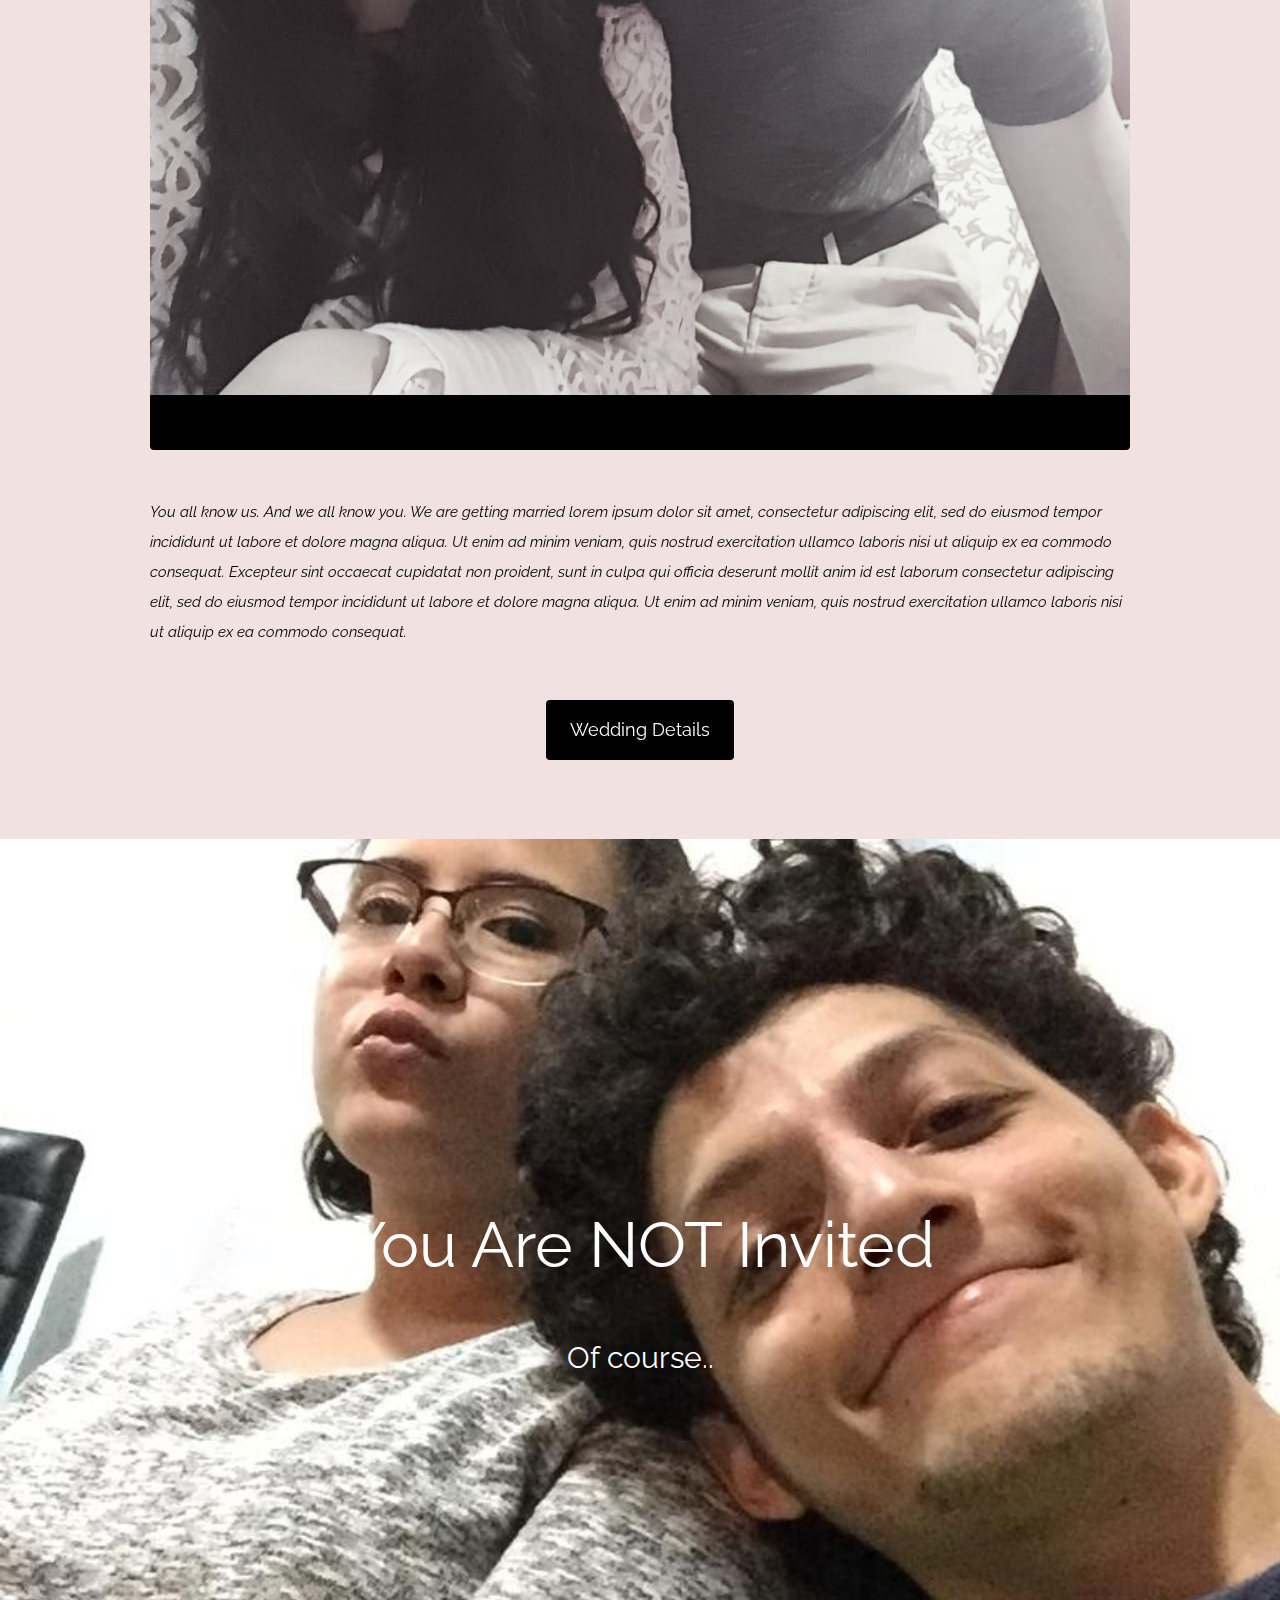
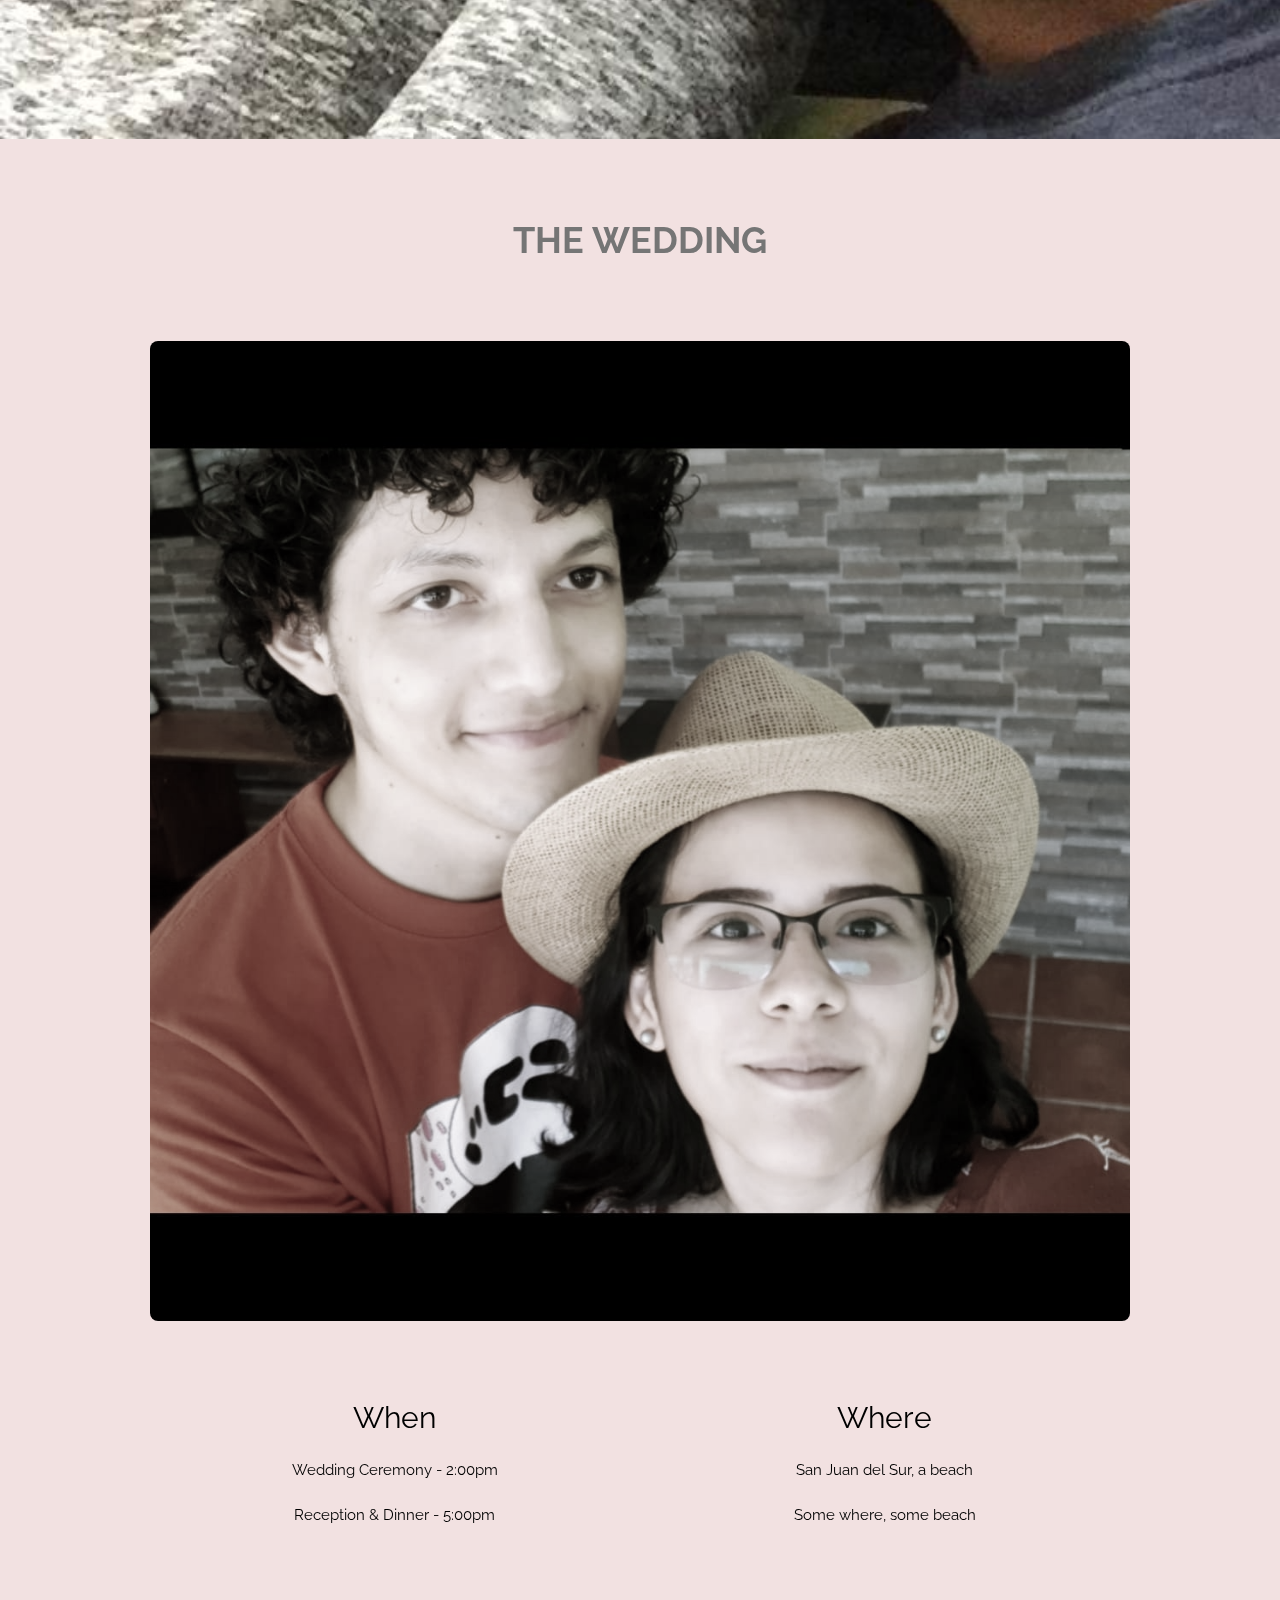
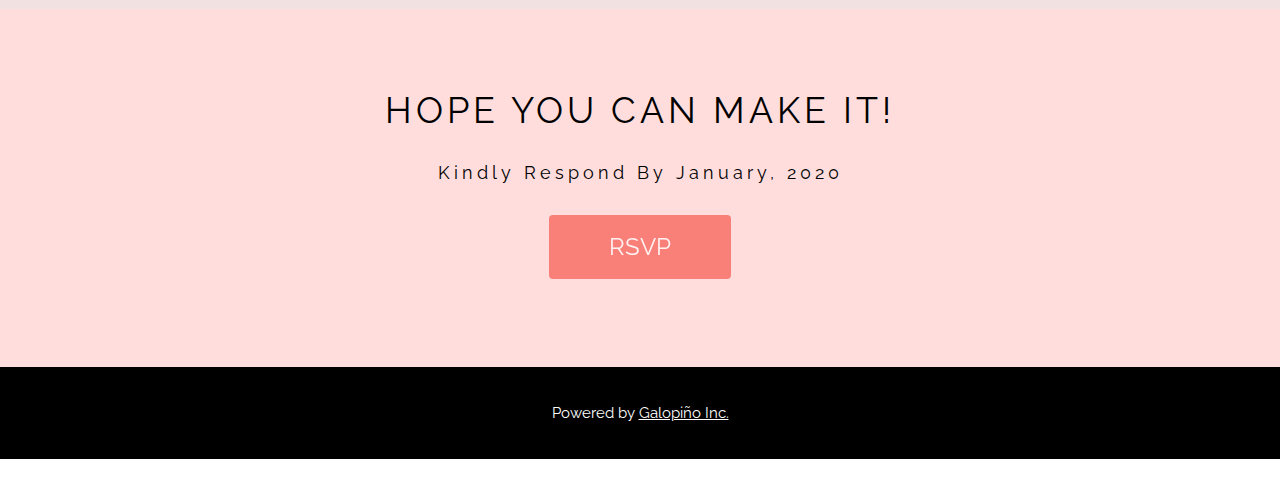
==== commit 2939d91a: "Updated content" ====
--- a/index.html
+++ b/index.html
@@ -88,7 +88,7 @@
 <!-- RSVP section -->
 <div class="container padding-64 pale-red center wide" id="rsvp">
     <h1>HOPE YOU CAN MAKE IT!</h1>
-    <p class="large">Kindly Respond By January, 2017</p>
+    <p class="large">Kindly Respond By January, 2020</p>
     <p class="xlarge">
         <button onclick="document.getElementById('id01').style.display='block'" class="button round red opacity hover-opacity-off" style="padding:8px 60px">RSVP</button>
     </p>
